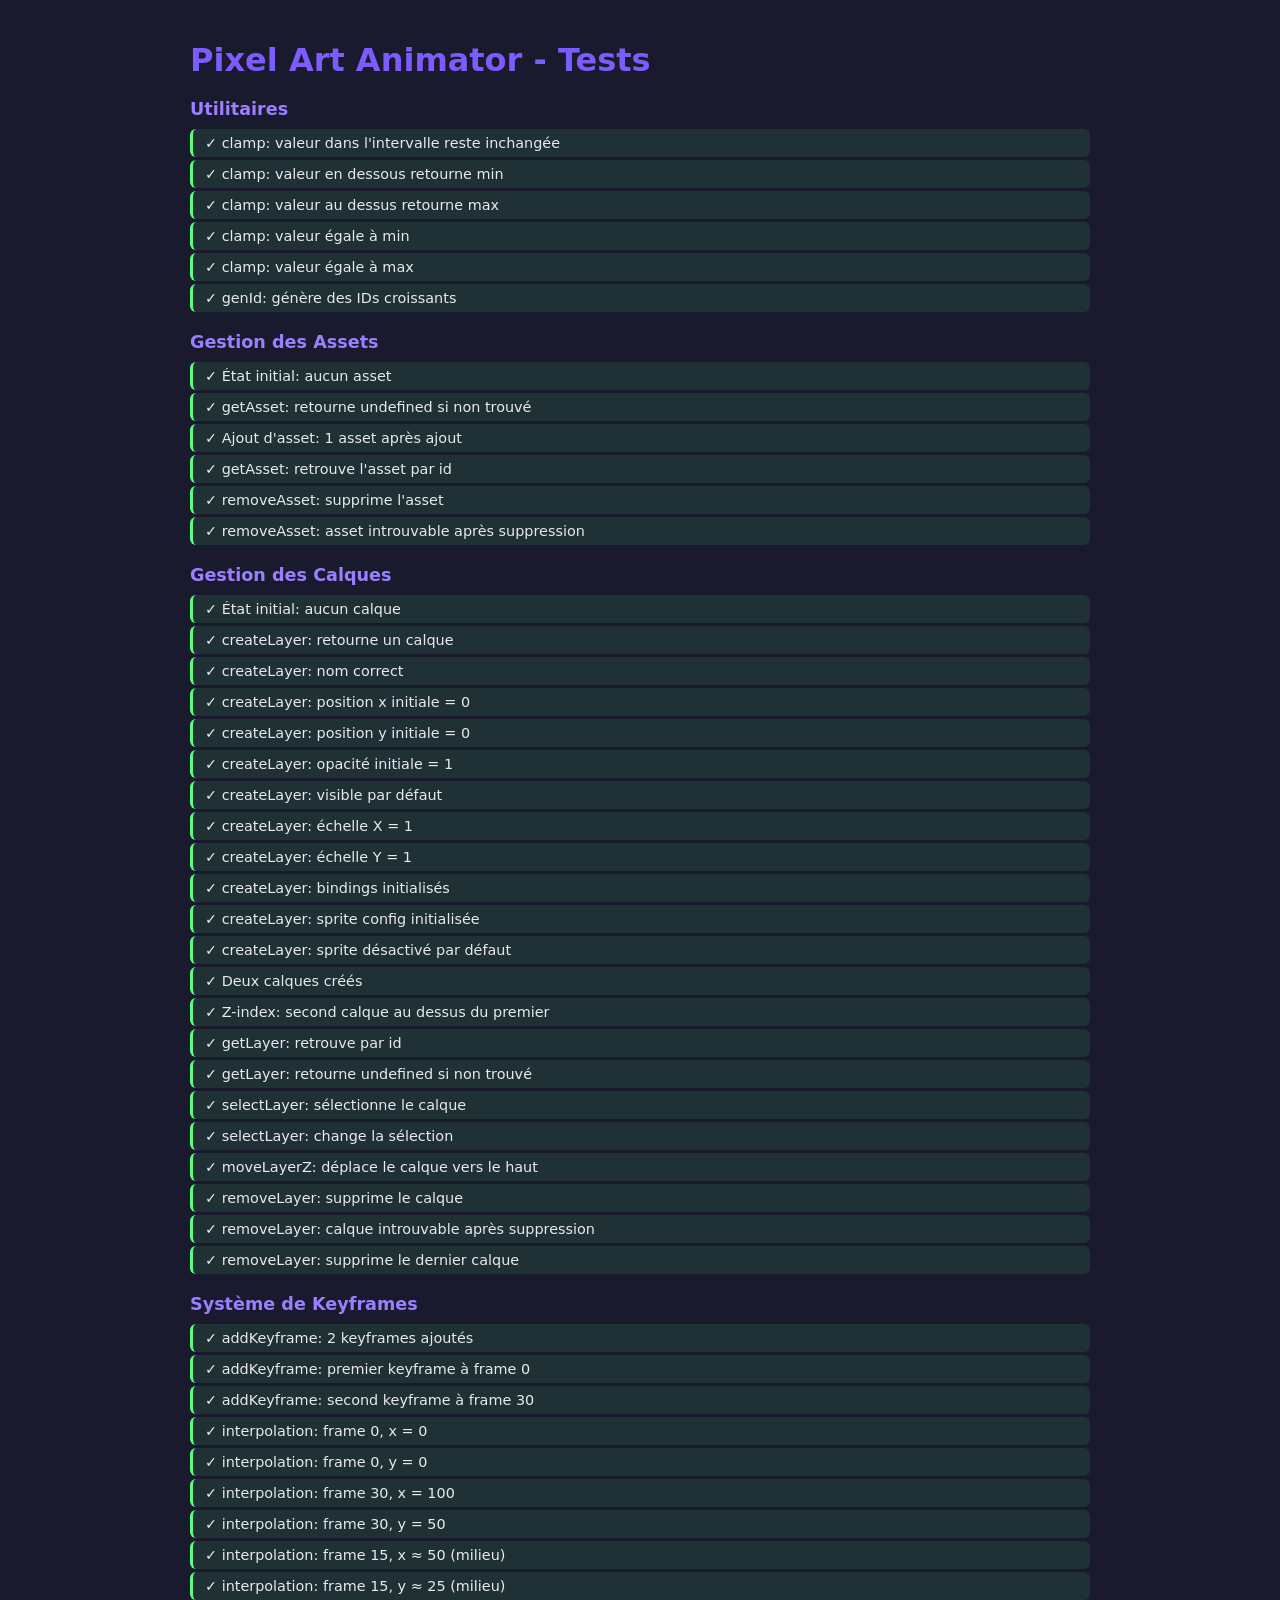
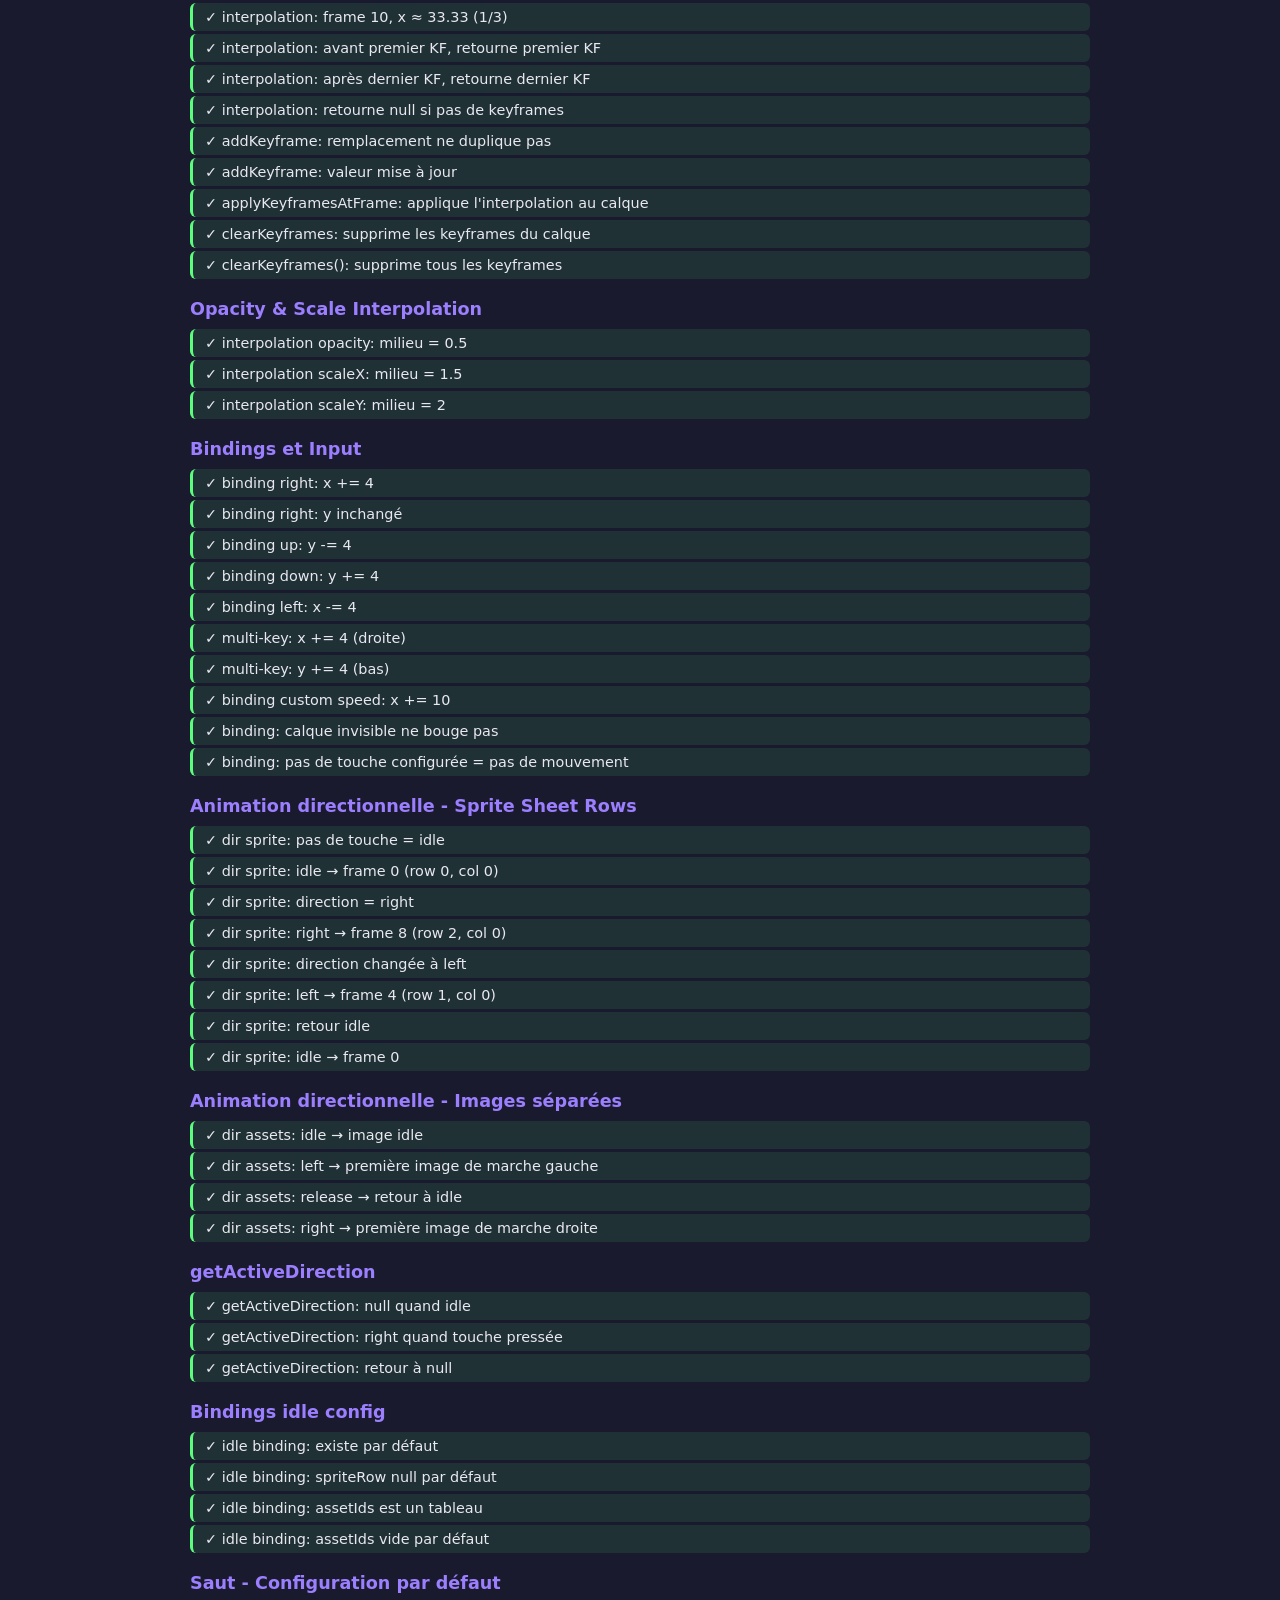
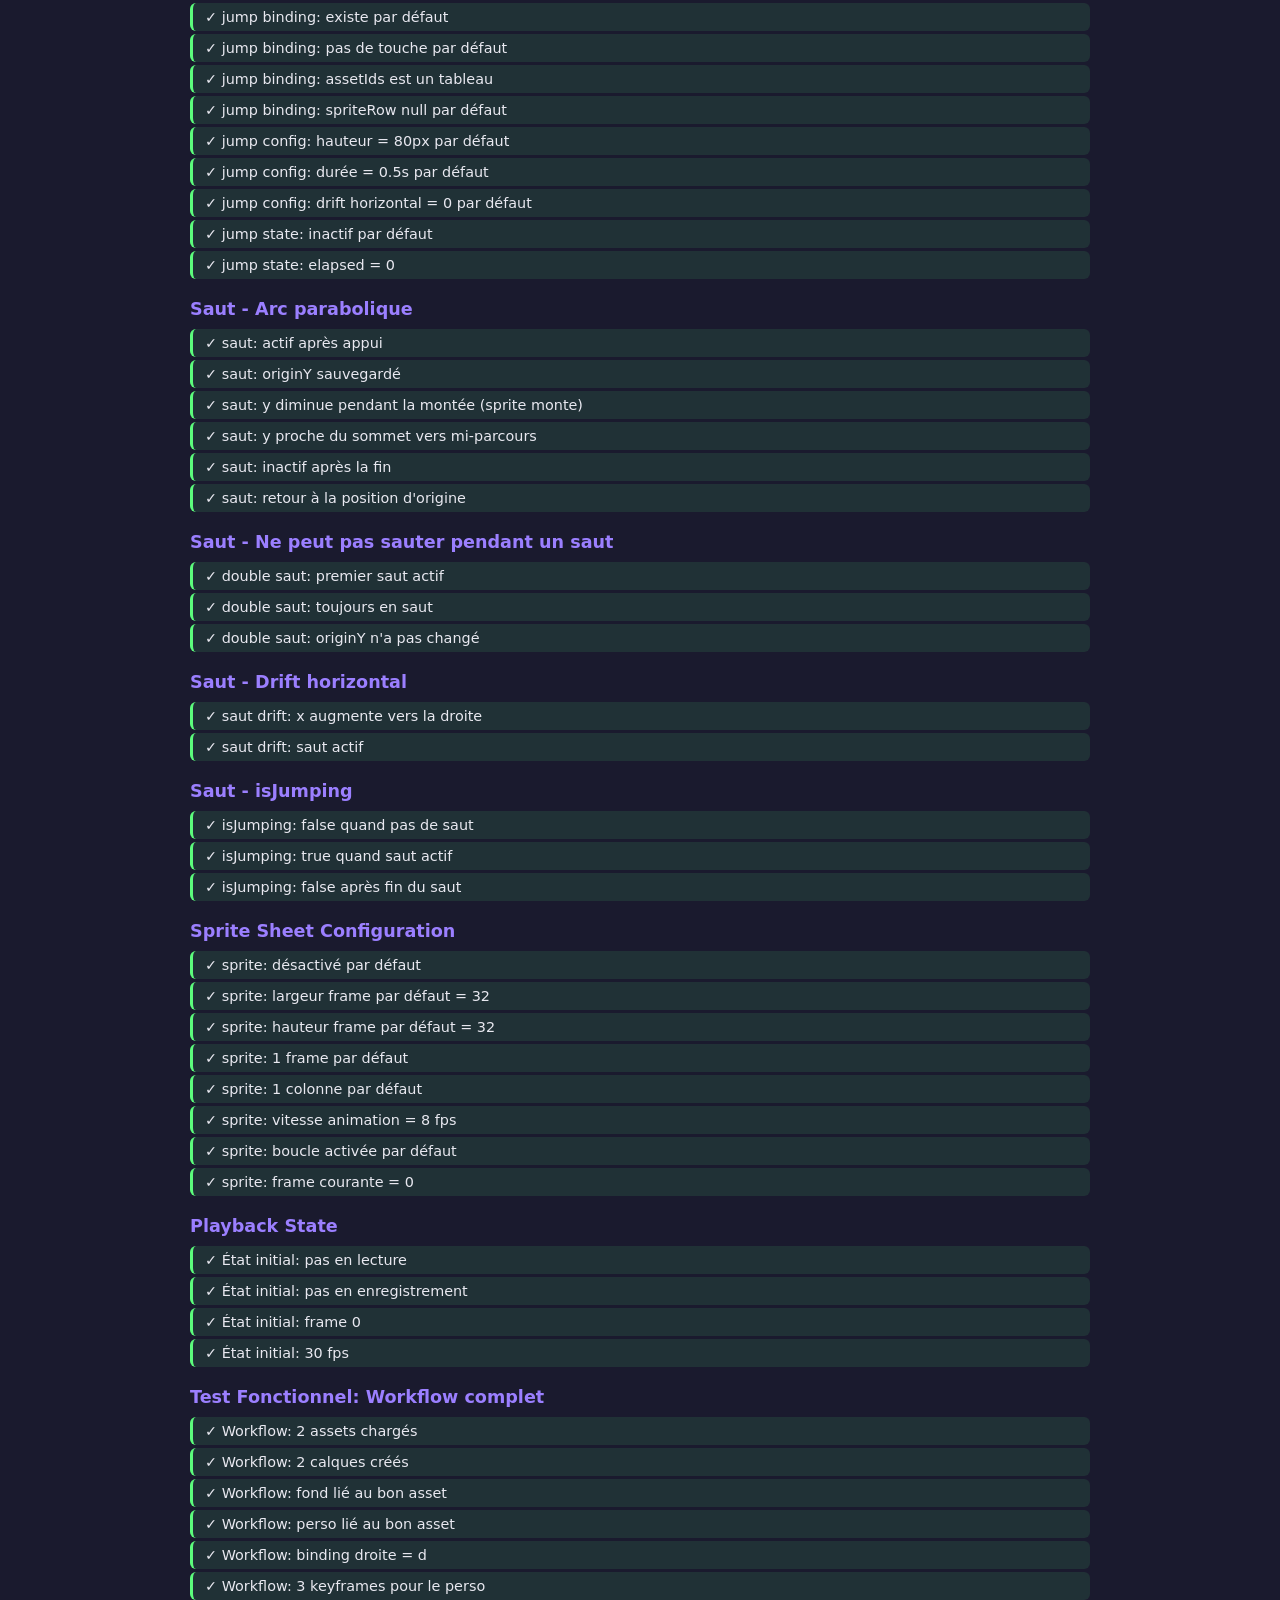
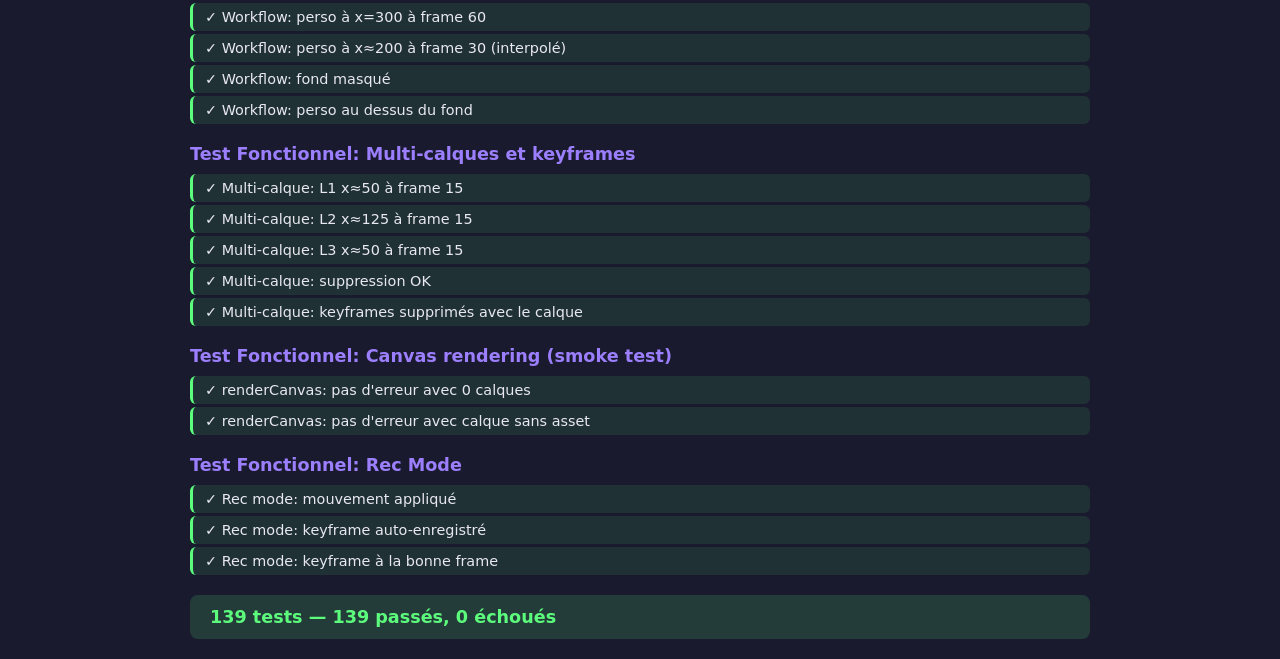
==== tests.html @ a43f63a5 "yolo" ====
<!DOCTYPE html>
<html lang="fr">
<head>
  <meta charset="UTF-8">
  <title>Pixel Art Animator - Tests</title>
  <style>
    body {
      font-family: 'Segoe UI', system-ui, sans-serif;
      background: #1a1a2e;
      color: #e8e8f0;
      padding: 20px;
      max-width: 900px;
      margin: 0 auto;
    }
    h1 { color: #7c5cfc; margin-bottom: 20px; }
    h2 { color: #9b7fff; margin: 20px 0 10px; font-size: 1.1rem; }
    .test { padding: 6px 12px; margin: 3px 0; border-radius: 6px; font-size: 0.9rem; }
    .pass { background: rgba(92, 252, 124, 0.1); border-left: 3px solid #5cfc7c; }
    .fail { background: rgba(252, 92, 124, 0.1); border-left: 3px solid #fc5c7c; }
    .summary {
      margin-top: 20px;
      padding: 12px 20px;
      border-radius: 8px;
      font-weight: 600;
      font-size: 1.1rem;
    }
    .summary.all-pass { background: rgba(92, 252, 124, 0.15); color: #5cfc7c; }
    .summary.has-fail { background: rgba(252, 92, 124, 0.15); color: #fc5c7c; }
    .error-detail { color: #fc5c7c; font-size: 0.8rem; margin-left: 20px; }
  </style>
</head>
<body>
  <!-- Hidden canvas and elements needed by app.js -->
  <div style="display:none">
    <canvas id="main-canvas" width="640" height="480"></canvas>
    <canvas id="timeline-canvas" width="800" height="60"></canvas>
    <div id="asset-list"></div>
    <div id="layer-list"></div>
    <div id="layer-props"></div>
    <div id="bindings-editor"></div>
    <div id="sprite-config"></div>
    <div id="mouse-pos"></div>
    <div id="canvas-size"></div>
    <div id="frame-counter"></div>
    <div id="time-display"></div>
    <div id="fps-display"></div>
    <div id="export-preview"></div>
    <div id="export-modal" class="hidden"></div>
    <div class="canvas-wrapper"><div id="canvas-overlay"></div></div>
    <div id="asset-drop-zone"><p></p><p></p><button id="btn-load-assets"></button></div>
    <input type="file" id="file-input" hidden>
    <button id="btn-add-layer"></button>
    <button id="btn-play"></button>
    <button id="btn-stop"></button>
    <button id="btn-record"></button>
    <button id="btn-rec-mode"></button>
    <button id="btn-clear-keyframes"></button>
    <button id="btn-resize-canvas"></button>
    <button id="btn-export-webm"></button>
    <button id="btn-export-gif"></button>
    <button id="btn-export-close"></button>
    <input type="range" id="fps-slider" value="30">
    <input type="number" id="canvas-width" value="640">
    <input type="number" id="canvas-height" value="480">
    <div class="timeline"></div>
  </div>

  <h1>Pixel Art Animator - Tests</h1>
  <div id="results"></div>

  <script src="app.js"></script>
  <script src="tests.js"></script>
</body>
</html>
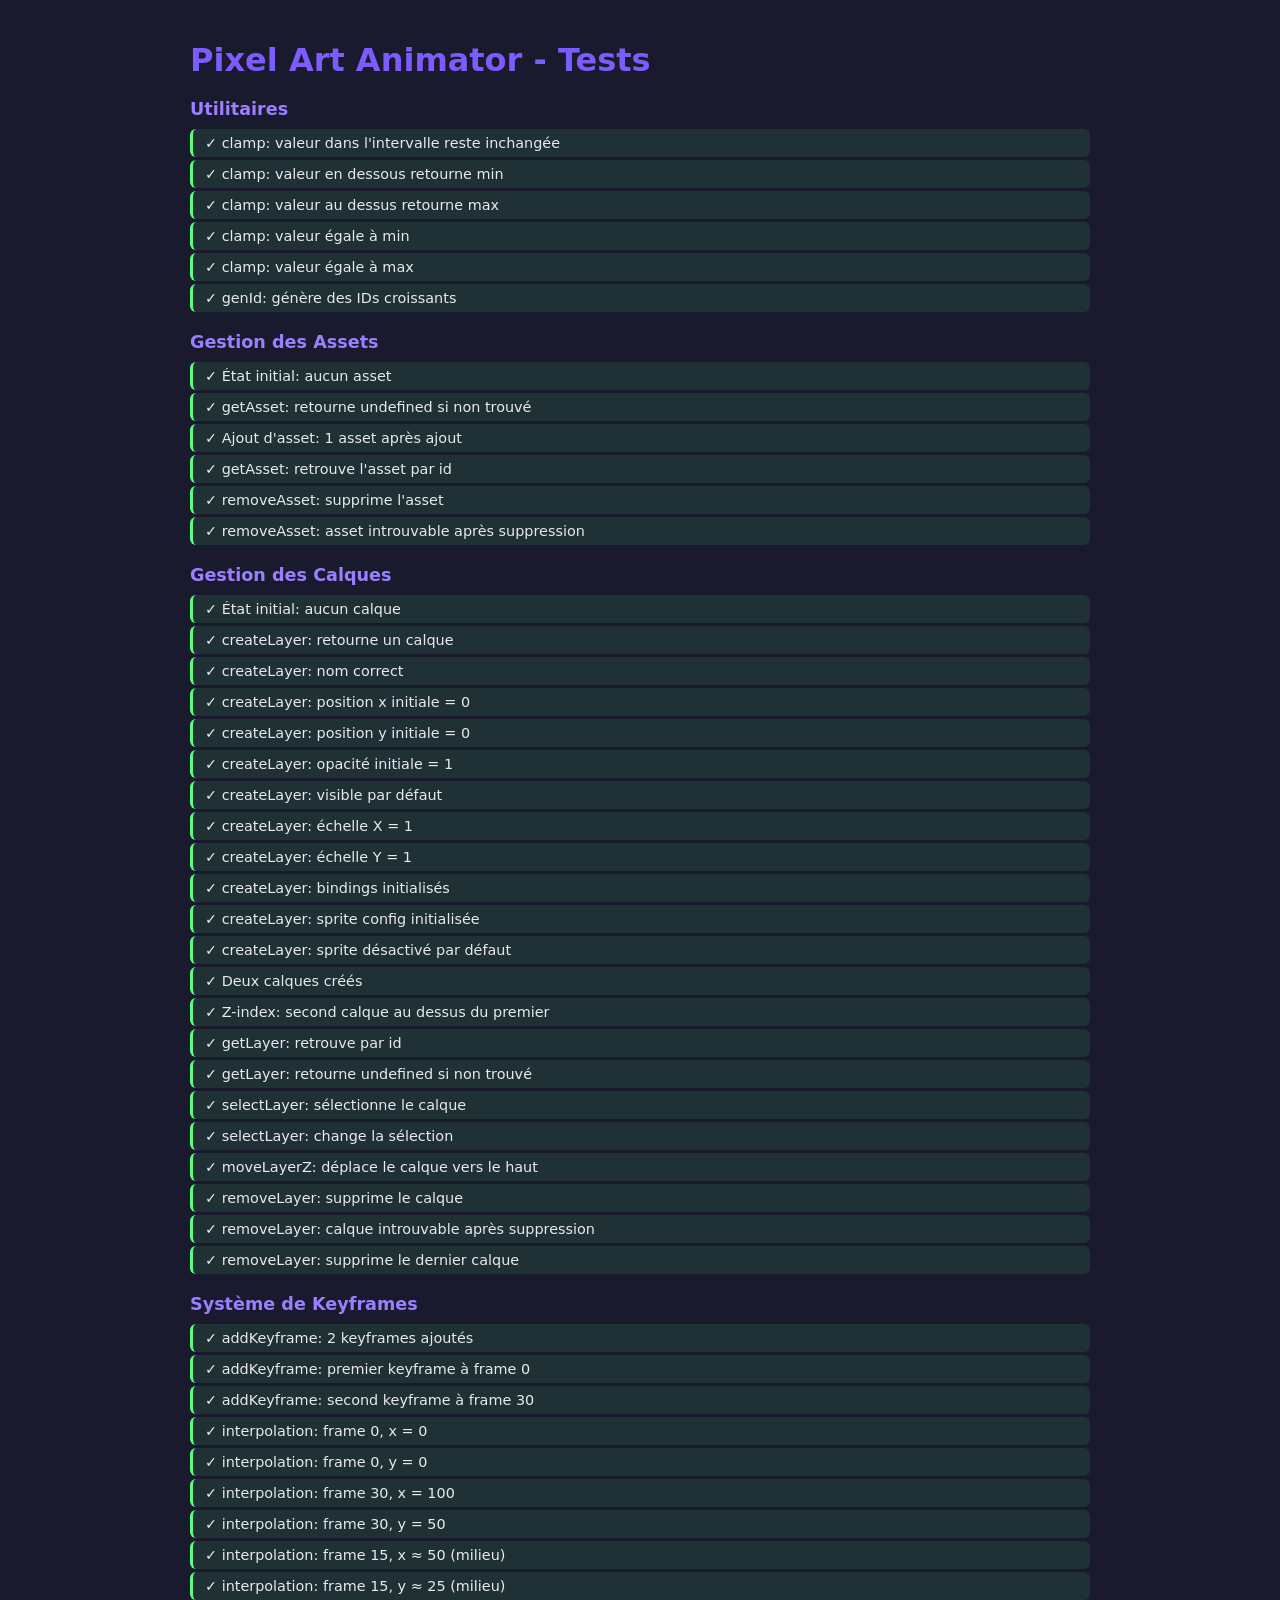
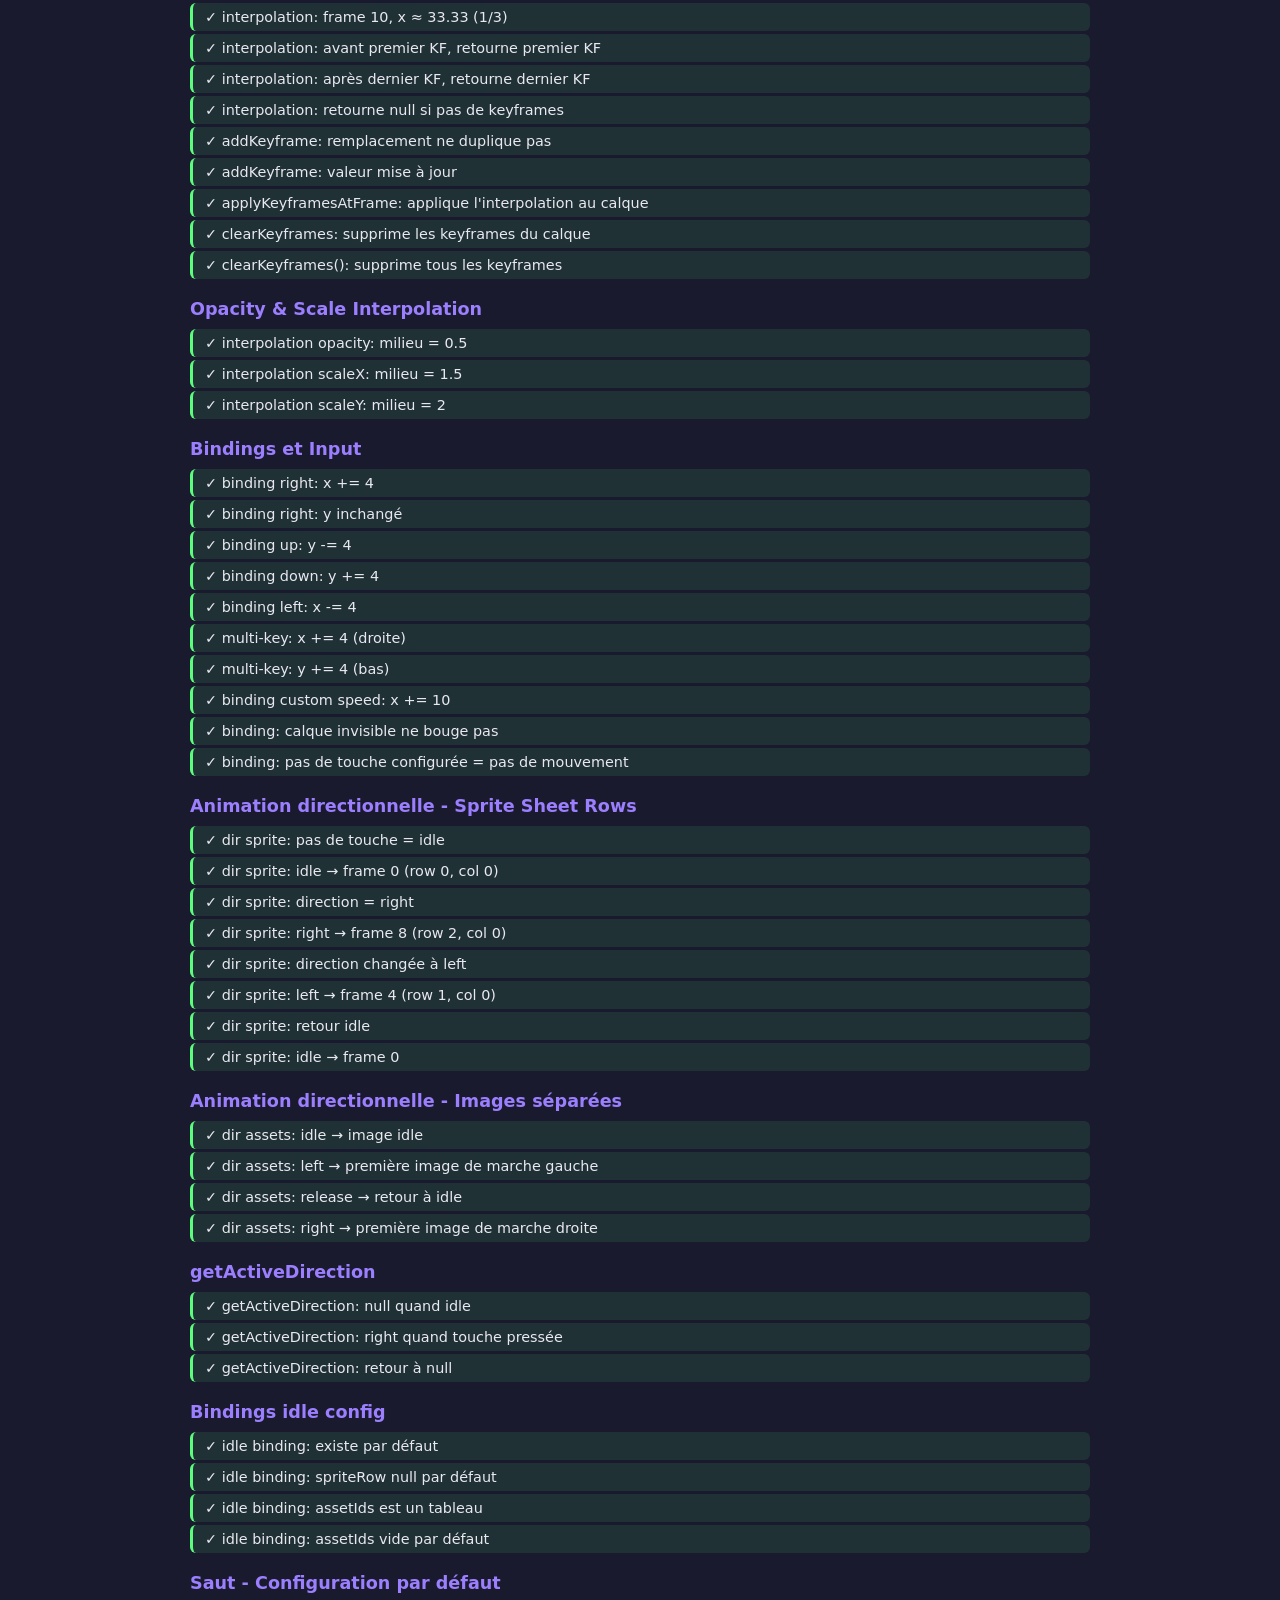
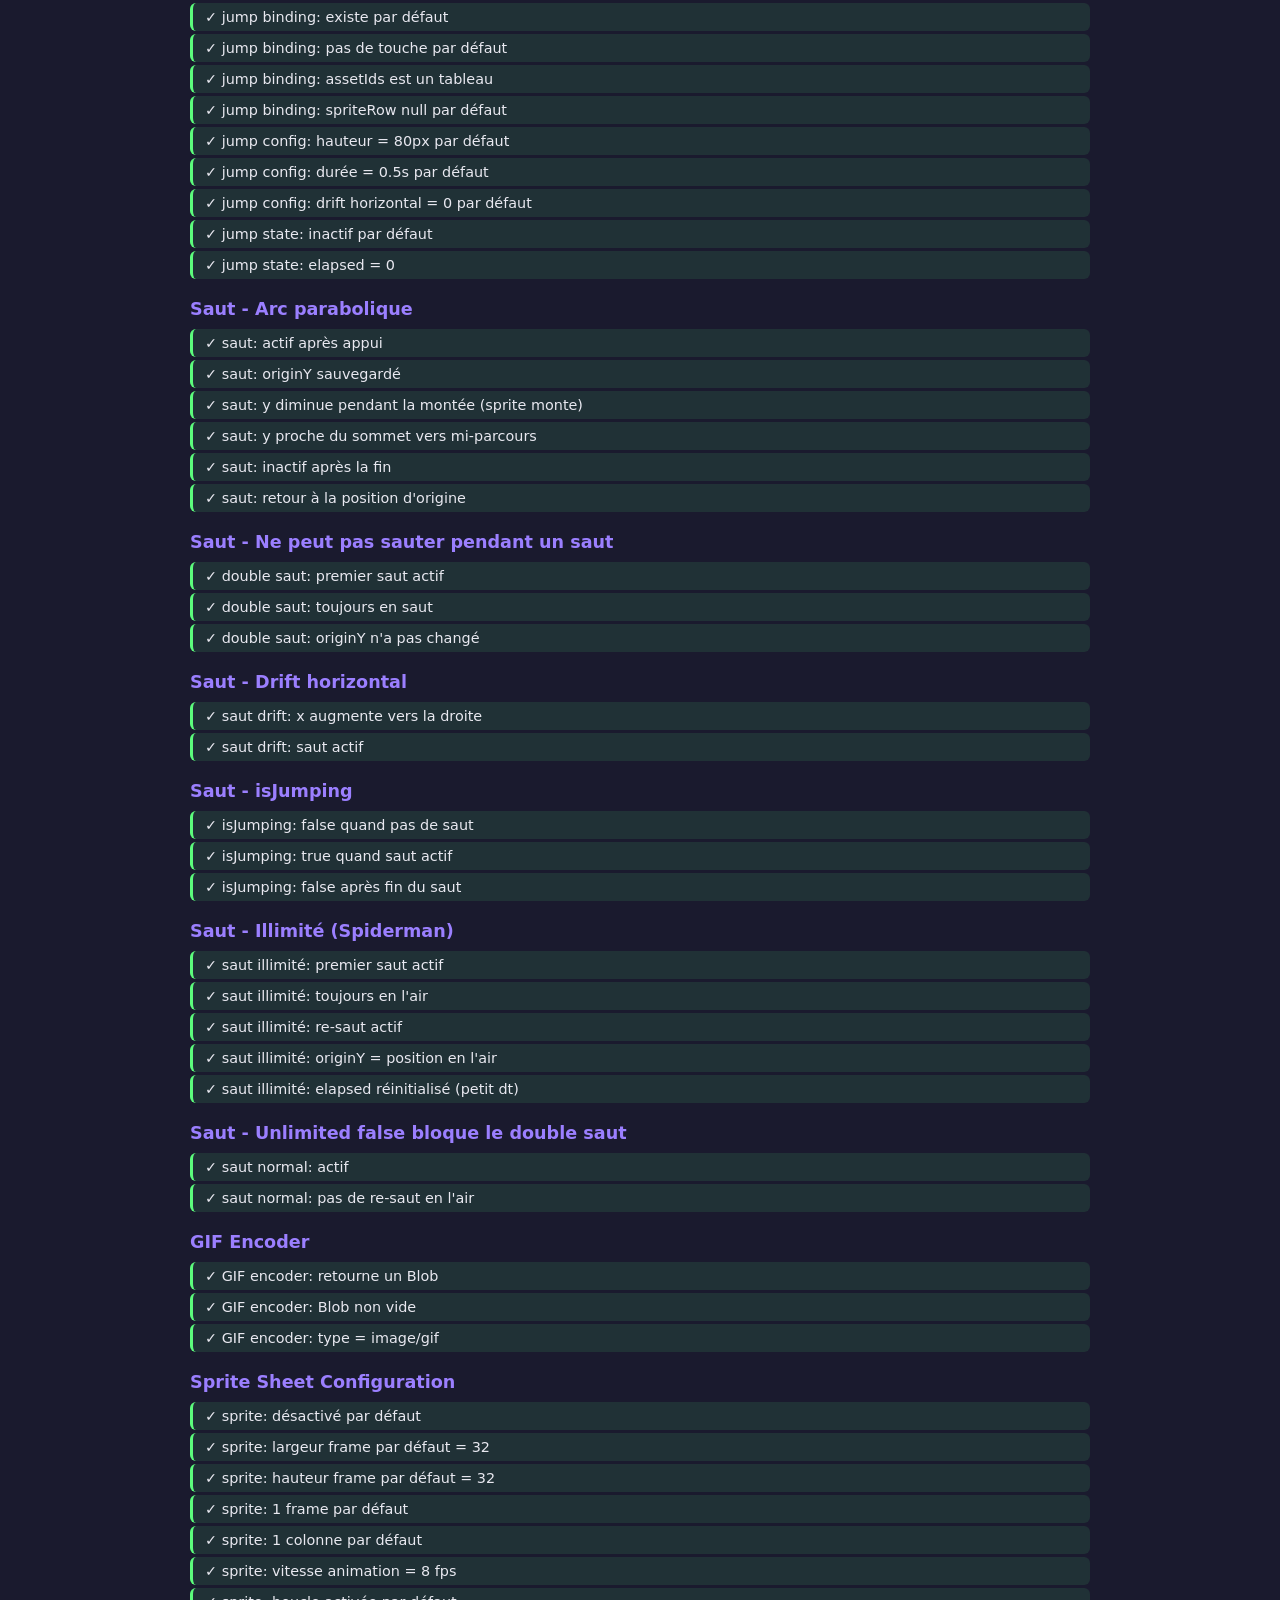
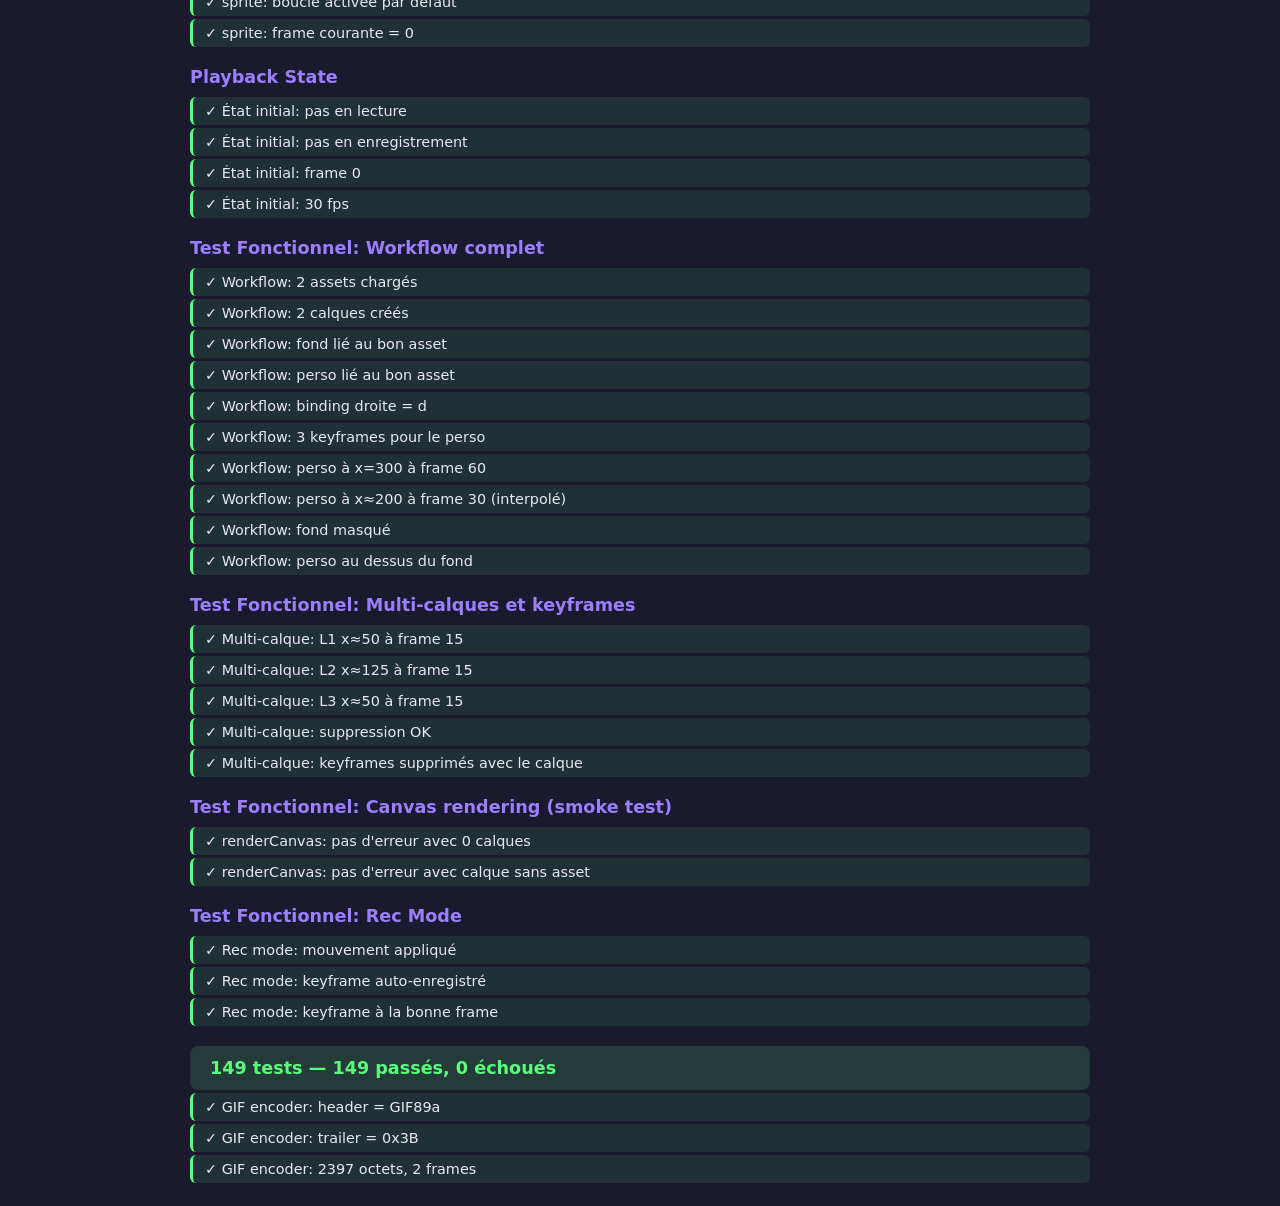
==== commit 99c2db33: "Chore: reorganised codebase" ====
--- a/tests.html
+++ b/tests.html
@@ -68,6 +68,7 @@
   <h1>Pixel Art Animator - Tests</h1>
   <div id="results"></div>
 
+  <script src="gif-encoder.js"></script>
   <script src="app.js"></script>
   <script src="tests.js"></script>
 </body>
